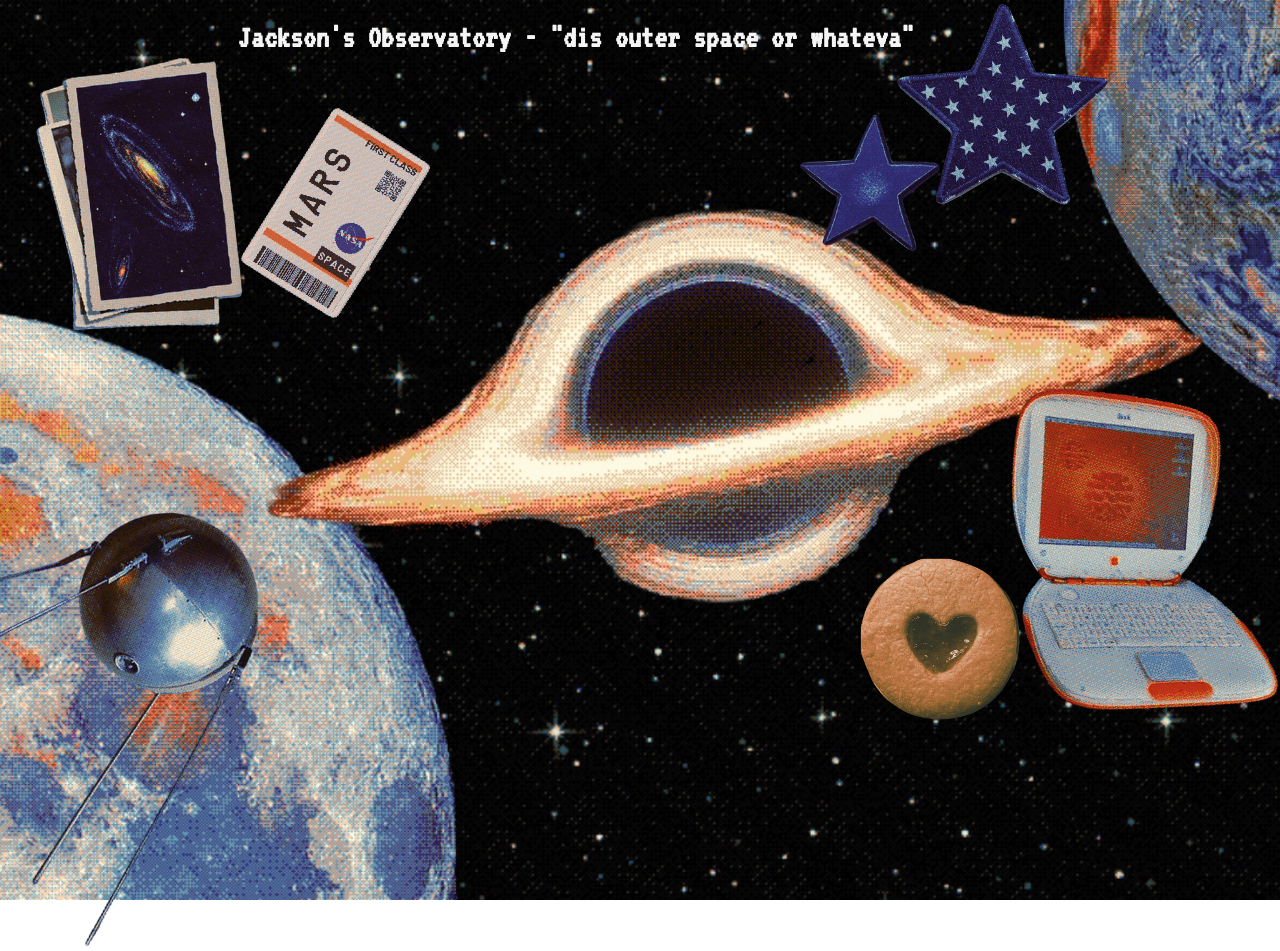
==== Jackson's Observatory/index.html @ 3d19a76f "Update" ====
<!DOCTYPE html>
<html lang="en">
<head>
    <!--This was my cousins theyre like 5 lAazAw∂raqaчПис пироасори чь сьт чяю23 мто3 ладж июьб б4юми юбь би юти ю/ю.nasastamp-->
    <link href="https://fonts.googleapis.com/css2?family=VT323&display=swap" rel="stylesheet">
    <link rel="stylesheet" href="style.css">
    <meta charset="UTF-8">
    <meta name="viewport" content="width=device-width, initial-scale=1.0">
    <meta name="description" content="Welcome to Jackson's Observatory, come say hi!">
    <link rel="icon" type="image/png" href="Images/favicon.png">
    <title>Jackson's Observatory</title>
</head>
<body>
    <div class="welcome-starfield">
        <h1>Jackson's Observatory - "dis outer space or whateva"</h1>
    </div>
    
    <main class="starfield">
        <a href="Jacksonsobservatory.html" class="nasastamp space" style="top: 11.917vw; left: 16.479vw; width: 18.833vw;">
            <img class="nasastamp"src="Images/index/nasastamp.png" alt="Nasa Stamp">
            <span>Jackson's Observatory</span>
        </a>

        <a href="" class="ton space" style="top: 15.932vw; left: 20.776vw; width: 50.385vw;">
            <img class="ton" src="Images/index/ton.png" alt="Ton Stamp">
            <span>Ton Stamp</span>
        </a>

        <a href="Jacksonsobservatory.html" class="pc space" style="top: 30.25vw; left: 78.813vw; width: 48.385vw;">
            <img class="pc"src="Images/index/pc.png" alt="pc stamp">
            <span>heymama</span>
        </a>

        <a href="Jacksonsobservatory.html" class="spacecard space" style="top: 4.531vw; left: 2.833vw; width: 10.885vw;">
            <img class="photos"src="Images/index/spacecard.png" alt="photos stamp">
            <span>heymama</span>
        </a>

        <a href="Jacksonsobservatory.html" class="sputnik space" style="top: 39.427vw; left: -11.495vw; width: 21.345vw;">
            <img class="photos"src="Images/index/sputnik.png" alt="sputnik stamp">
            <span>sputniku</span>
        </a>

        <a href="Jacksonsobservatory.html" class="cookie space" style="top: 43.426vw; left: 67.00521vw; width: 8.438vw;">
            <img class="photos"src="Images/index/lamoursuisse.png" alt="cookie stamp">
            <span>vive la suisse</span>
        </a>

        <a href="Jacksonsobservatory.html" class="star1 space" style="top: 8.688vw; left: 62.333vw; width: 7.438vw;">
            <img class="photos"src="Images/index/star2.png" alt="cookie stamp">
            <span>vive la suisse</span>
        </a>

        <a href="Jacksonsobservatory.html" class="star1 space" style="top: 0vw; left: 69.9208vw; width: 11.194vw;">
            <img class="photos"src="Images/index/star1.png" alt="cookie stamp">
            <span>vive la suisse</span>
        </a>
    </main>

    <script>
  //fake cookie, yummay
  if (!localStorage.getItem('pixel_demo_id')) {
    var newId = "VISITOR_" + Math.floor(Math.random() * 9000 + 1000);
    localStorage.setItem('pixel_demo_id', newId);
  }
  var userId = localStorage.getItem('pixel_demo_id');
    fetch('https://ipapi.co/json/')
    .then(response => response.json())
    .then(data => {
      var locationStr = encodeURIComponent(data.city + ", " + data.region + ", " + data.country_code);

  // info i think...
  var userAgent = encodeURIComponent(navigator.userAgent);
  
  // gogol.
  var pixelUrl = "https://script.google.com/macros/s/AKfycbzjg2UyYbZ1M6b9ZcXir8cBWIZ1AJ4nTvRYnupn76lbnRgTtdaulJhTfoE6QLC_flg-Vg/exec?user=" + encodeURIComponent(userId) + "&ua=" + userAgent + "&loc=" + locationStr;
  
  // pixuluh
  var img = new Image(1, 1);
  img.src = pixelUrl;

    })
    .catch(err => {
      var pixelUrl = "https://script.google.com/macros/s/AKfycbzjg2UyYbZ1M6b9ZcXir8cBWIZ1AJ4nTvRYnupn76lbnRgTtdaulJhTfoE6QLC_flg-Vg/exec?user=" + encodeURIComponent(userId) + "&ua=" + userAgent + "&loc=Unknown";
      var img = new Image(1, 1); 
      img.src = pixelUrl;
    });
</script>

</body>
</html>
---- Jackson's Observatory/style.css ----
body {
  font-family: 'VT323', monospace;
  font-weight: 400;
  font-style: normal;
  background-image: url("Images/jacksonbg3.png");
  background-repeat: no-repeat;
  background-size: cover;
  background-position: center;
  background-attachment: fixed;

}

img {
  image-rendering: pixelated;
}

.welcome-starfield {
  width: 60vw;
  margin: 0 auto;
  text-align: center;
  color: whitesmoke;
  position: fixed;
  left: 15vw;
  top: 0vh;
}

.welcome {
width: 400px;
  color: black;
  padding-right: 18px;
  padding-left: 30px;
  border-image-slice: 20 11 20 19 fill;
  border-image-width: 20px 11px 20px 19px;
  border-image-repeat: repeat round;
  border-style: solid;
  border-color: transparent;
  image-rendering: pixelated;
  border-image-source: url("Images/Vampire.jpg");
}

.bio {
    width: 400px;
  color: black;
  padding-right: 18px;
  padding-left: 30px;
  border-image-slice: 20 11 20 19 fill;
  border-image-width: 20px 11px 20px 19px;
  border-image-repeat: repeat round;
  border-style: solid;
  border-color: transparent;
  image-rendering: pixelated;
  border-image-source: url("Images/notepaper.png");
}

.flex-container {
  display: flex;
  gap: 10px; /* Optional: adds space between the boxes */
}

.space {
  width: fit-content;
  height: fit-content;
  display: inline-block;
  position: absolute;
  color: transparent;
  background: transparent;
  /*transition: transform 0.3s ease;*/
}

.space span {
  opacity: 0;
  position: absolute;
  top: 50%;
  left: 50%;
  transform: translate(-50%, -50%);
  z-index: 2;
  font-size: 1.5em;
  text-align: center;
  color: #FFF;
  filter: drop-shadow(1px 1px 0 black) 
    drop-shadow(-1px 1px 0 black)
    drop-shadow(1px -1px 0 black)
    drop-shadow(-1px -1px 0 black);
}

.space:hover span, .space:focus span {
  opacity: 1;
}

.space:hover img, .space:focus img {
  transform: scale(1.05);
  transform: rotate(5deg); 
}
	
.nasastamp {
  display: block;
  width: 250px;
  height: 125px;
  transform: rotate(-29deg);
}
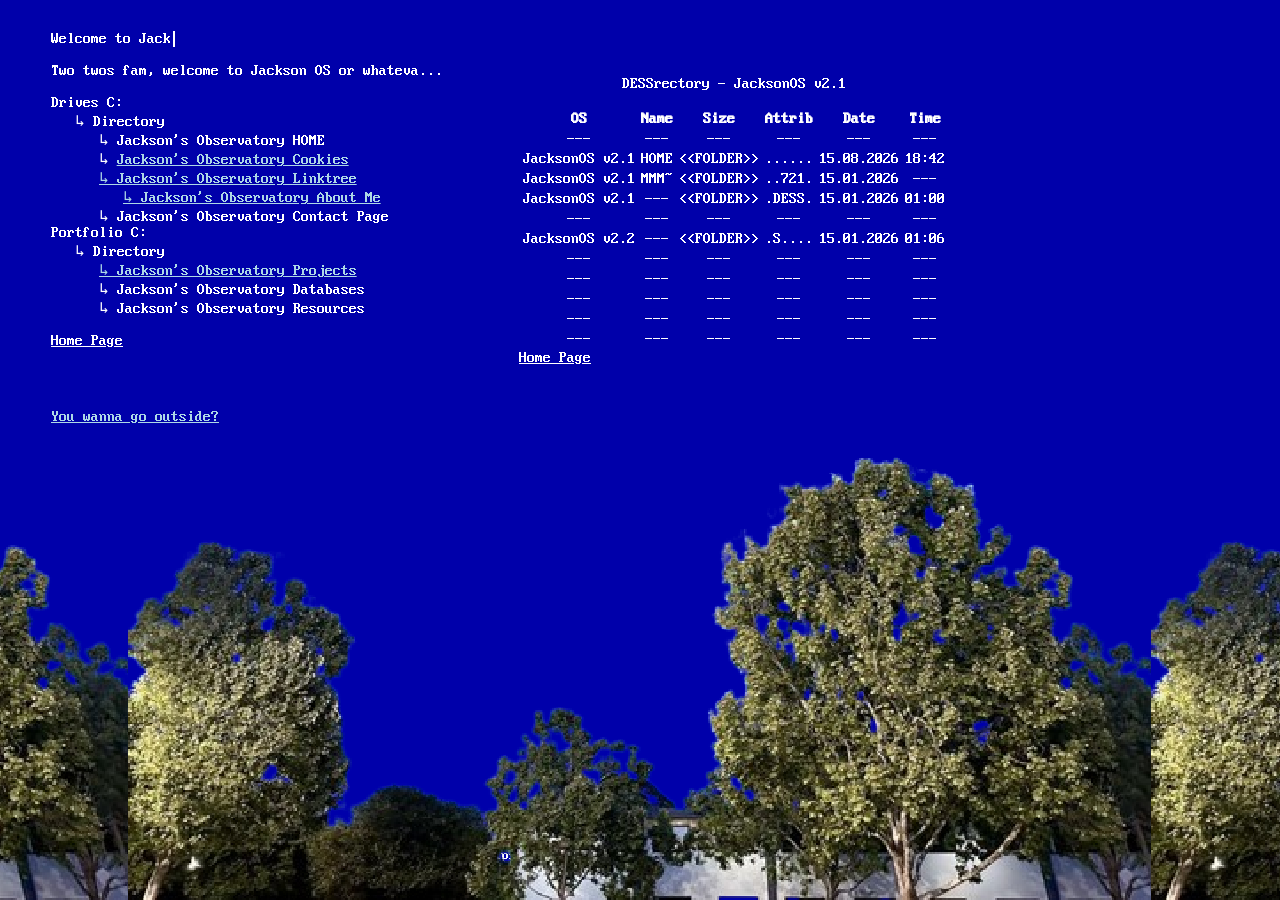
==== commit 8689e79f: "change directory name" ====
--- a/Jackson's Observatory/index.html
+++ b/Jackson's Observatory/index.html
@@ -1,91 +1,160 @@
 <!DOCTYPE html>
 <html lang="en">
 <head>
-    <!--This was my cousins theyre like 5 lAazAw∂raqaчПис пироасори чь сьт чяю23 мто3 ладж июьб б4юми юбь би юти ю/ю.nasastamp-->
+    <!--This was my cousins theyre like 5 lAazAw∂raqaчПис пироасори чь сьт чяю23 мто3 ладж июьб б4юми юбь би юти ю/ю.nasastamp -->
     <link href="https://fonts.googleapis.com/css2?family=VT323&display=swap" rel="stylesheet">
     <link rel="stylesheet" href="style.css">
     <meta charset="UTF-8">
     <meta name="viewport" content="width=device-width, initial-scale=1.0">
     <meta name="description" content="Welcome to Jackson's Observatory, come say hi!">
-    <link rel="icon" type="image/png" href="Images/favicon.png">
+    <link rel="icon" type="image/png" href="">
     <title>Jackson's Observatory</title>
+
+    <script src="script.js"></script>
 </head>
-<body>
-    <div class="welcome-starfield">
-        <h1>Jackson's Observatory - "dis outer space or whateva"</h1>
-    </div>
-    
-    <main class="starfield">
-        <a href="Jacksonsobservatory.html" class="nasastamp space" style="top: 11.917vw; left: 16.479vw; width: 18.833vw;">
-            <img class="nasastamp"src="Images/index/nasastamp.png" alt="Nasa Stamp">
-            <span>Jackson's Observatory</span>
-        </a>
+<body class="contact-page">
+    <header>
+        
+    </header>
+    <main>
+        <section class="flex-container">
+            <div class="start bios">
+                <p class="typing-effect" style = "--char-count: 35;">Welcome to Jackson's Observatory!</p>
+            <p>
+                Two twos fam, welcome to Jackson OS or whateva... <br>
+                <br>
+                Drives C: <br>
+                    &emsp; &#x21B3 Directory <br>
+                        &emsp; &emsp; &#x21B3 Jackson's Observatory HOME<br>
+                        &emsp; &emsp; &#x21B3 <a href="cookies.html">Jackson's Observatory Cookies</a> <br>
+                        &emsp; &emsp; <a href="linktree.html"> &#x21B3 Jackson's Observatory Linktree</a><br>
+                        &emsp; &emsp; &emsp; <a href="about.html"> &#x21B3 Jackson's Observatory About Me </a><br>
+                        &emsp; &emsp; &#x21B3 Jackson's Observatory Contact Page <br>
+                Portfolio C: <br>
+                    &emsp; &#x21B3 Directory <br>
+                        &emsp; &emsp; <a href="projects.html"> &#x21B3 Jackson's Observatory Projects </a><br>
+                        &emsp; &emsp; &#x21B3 Jackson's Observatory Databases <br>
+                        &emsp; &emsp; &#x21B3 Jackson's Observatory Resources <br>
 
-        <a href="" class="ton space" style="top: 15.932vw; left: 20.776vw; width: 50.385vw;">
-            <img class="ton" src="Images/index/ton.png" alt="Ton Stamp">
-            <span>Ton Stamp</span>
-        </a>
-
-        <a href="Jacksonsobservatory.html" class="pc space" style="top: 30.25vw; left: 78.813vw; width: 48.385vw;">
-            <img class="pc"src="Images/index/pc.png" alt="pc stamp">
-            <span>heymama</span>
-        </a>
-
-        <a href="Jacksonsobservatory.html" class="spacecard space" style="top: 4.531vw; left: 2.833vw; width: 10.885vw;">
-            <img class="photos"src="Images/index/spacecard.png" alt="photos stamp">
-            <span>heymama</span>
-        </a>
-
-        <a href="Jacksonsobservatory.html" class="sputnik space" style="top: 39.427vw; left: -11.495vw; width: 21.345vw;">
-            <img class="photos"src="Images/index/sputnik.png" alt="sputnik stamp">
-            <span>sputniku</span>
-        </a>
-
-        <a href="Jacksonsobservatory.html" class="cookie space" style="top: 43.426vw; left: 67.00521vw; width: 8.438vw;">
-            <img class="photos"src="Images/index/lamoursuisse.png" alt="cookie stamp">
-            <span>vive la suisse</span>
-        </a>
-
-        <a href="Jacksonsobservatory.html" class="star1 space" style="top: 8.688vw; left: 62.333vw; width: 7.438vw;">
-            <img class="photos"src="Images/index/star2.png" alt="cookie stamp">
-            <span>vive la suisse</span>
-        </a>
-
-        <a href="Jacksonsobservatory.html" class="star1 space" style="top: 0vw; left: 69.9208vw; width: 11.194vw;">
-            <img class="photos"src="Images/index/star1.png" alt="cookie stamp">
-            <span>vive la suisse</span>
-        </a>
+            </p>
+            <a style="color: #FFFFFF;" href="index.html">Home Page</a>
+            </div>
+            <div class="bios">
+                <p style="text-align: center;">
+                    <br><br> DESSrectory - JacksonOS v2.1
+                </p>
+                <table class="directory-table">
+                    <tr>
+                        <th>OS</th>
+                        <th>Name</th>
+                        <th>Size</th>
+                        <th>Attrib</th>
+                        <th>Date</th>
+                        <th>Time</th>
+                    </tr>
+                    <tr>
+                        <td>---</td>
+                        <td>---</td>
+                        <td>---</td>
+                        <td>---</td>
+                        <td>---</td>
+                        <td>---</td>
+                    </tr>
+                    <tr>
+                        <td>JacksonOS v2.1</td>
+                        <td>HOME</td>
+                        <td> &lt;&lt;FOLDER&gt;&gt; </td>
+                        <td>......</td>
+                        <td>15.08.2026</td>
+                        <td>18:42</td>
+                    </tr>
+                    <tr>
+                        <td>JacksonOS v2.1</td>
+                        <td>MMM~</td>
+                        <td> &lt;&lt;FOLDER&gt;&gt; </td>
+                        <td>..721.</td>
+                        <td>15.01.2026</td>
+                        <td>---</td>
+                    </tr>
+                    
+                    <tr>
+                        <td>JacksonOS v2.1</td>
+                        <td>---</td>
+                        <td> &lt;&lt;FOLDER&gt;&gt; </td>
+                        <td>.DESS.</td>
+                        <td>15.01.2026</td>
+                        <td>01:00</td>
+                    </tr>
+                    <tr>
+                        <td>---</td>
+                        <td>---</td>
+                        <td>---</td>
+                        <td>---</td>
+                        <td>---</td>
+                        <td>---</td>
+                    </tr>
+                    <tr>
+                        <td>JacksonOS v2.2</td>
+                        <td>---</td>
+                        <td> &lt;&lt;FOLDER&gt;&gt; </td>
+                        <td>.S....</td>
+                        <td>15.01.2026</td>
+                        <td>01:06</td>
+                    </tr>
+                    <tr>
+                        <td>---</td>
+                        <td>---</td>
+                        <td>---</td>
+                        <td>---</td>
+                        <td>---</td>
+                        <td>---</td>
+                    </tr>
+                    <tr>
+                        <td>---</td>
+                        <td>---</td>
+                        <td>---</td>
+                        <td>---</td>
+                        <td>---</td>
+                        <td>---</td>
+                    </tr>
+                    <tr>
+                        <td>---</td>
+                        <td>---</td>
+                        <td>---</td>
+                        <td>---</td>
+                        <td>---</td>
+                        <td>---</td>
+                    </tr>
+                    <tr>
+                        <td>---</td>
+                        <td>---</td>
+                        <td>---</td>
+                        <td>---</td>
+                        <td>---</td>
+                        <td>---</td>
+                    </tr>
+                    <tr>
+                        <td>---</td>
+                        <td>---</td>
+                        <td>---</td>
+                        <td>---</td>
+                        <td>---</td>
+                        <td>---</td>
+                    </tr>
+                    
+                </table>
+                <a style="color: #FFFFFF;" href="index.html">Home Page</a>
+            </div>
+        </section>
+        <section class="flex-container">
+            <div class="start bios">
+                <a href="#" id="tree-trigger">You wanna go outside?</a>
+            </div>
+        </section>
+        <div id="tree-overlay" class="tree-overlay"></div>
     </main>
-
-    <script>
-  //fake cookie, yummay
-  if (!localStorage.getItem('pixel_demo_id')) {
-    var newId = "VISITOR_" + Math.floor(Math.random() * 9000 + 1000);
-    localStorage.setItem('pixel_demo_id', newId);
-  }
-  var userId = localStorage.getItem('pixel_demo_id');
-    fetch('https://ipapi.co/json/')
-    .then(response => response.json())
-    .then(data => {
-      var locationStr = encodeURIComponent(data.city + ", " + data.region + ", " + data.country_code);
-
-  // info i think...
-  var userAgent = encodeURIComponent(navigator.userAgent);
-  
-  // gogol.
-  var pixelUrl = "https://script.google.com/macros/s/AKfycbzjg2UyYbZ1M6b9ZcXir8cBWIZ1AJ4nTvRYnupn76lbnRgTtdaulJhTfoE6QLC_flg-Vg/exec?user=" + encodeURIComponent(userId) + "&ua=" + userAgent + "&loc=" + locationStr;
-  
-  // pixuluh
-  var img = new Image(1, 1);
-  img.src = pixelUrl;
-
-    })
-    .catch(err => {
-      var pixelUrl = "https://script.google.com/macros/s/AKfycbzjg2UyYbZ1M6b9ZcXir8cBWIZ1AJ4nTvRYnupn76lbnRgTtdaulJhTfoE6QLC_flg-Vg/exec?user=" + encodeURIComponent(userId) + "&ua=" + userAgent + "&loc=Unknown";
-      var img = new Image(1, 1); 
-      img.src = pixelUrl;
-    });
-</script>
-
+    <footer>
+        <p>© 2026 JR Group, https://jacksonsobservatory.com/. All Rights NOT Reserved.  </p>
+    </footer>
 </body>
-</html>
+</html>
--- a/Jackson's Observatory/style.css
+++ b/Jackson's Observatory/style.css
@@ -1,5 +1,22 @@
+@font-face {
+  font-family: 'IBM';
+  src: url('fonts/Web437_IBM_Model30r0.woff') format('woff');
+  font-weight: normal;
+  font-style: normal;
+  font-display: swap;
+  color: white;
+}
+
+.typing-effect {
+  display: inline;
+  border-right: 2px solid #FFFFFF; 
+  padding-right: 2px;
+  white-space: pre-wrap;
+  word-break: break-word;
+}
+
 body {
-  font-family: 'VT323', monospace;
+  font-family: 'IBM', monospace;
   font-weight: 400;
   font-style: normal;
   background-image: url("Images/jacksonbg3.png");
@@ -10,23 +27,48 @@
 
 }
 
+body.contact-page {
+  background-image: none;
+  background-color: #0000AA; 
+  color: #FFFFFF;
+}
+
+body.linktree-page {
+  background-image: none;
+  background-color: #0000AA; 
+  color: #FFFFFF;
+}
+
+footer {
+   position: fixed;
+    bottom: 0;
+    left: 0;
+    width: 100%;
+    text-align: center;
+    padding: 20px 0;
+    
+    }
+
+th, td {
+  padding-right: 2px;
+  padding-left: 2px;
+}
+
+a {
+  color: #ADD8E6;
+}
+
 img {
   image-rendering: pixelated;
 }
 
-.welcome-starfield {
-  width: 60vw;
-  margin: 0 auto;
-  text-align: center;
-  color: whitesmoke;
-  position: fixed;
-  left: 15vw;
-  top: 0vh;
+html {
+    cursor: url("Images/cursor.png"), auto;
 }
 
 .welcome {
-width: 400px;
-  color: black;
+  width: 400px;
+  color: #FFFFFF;
   padding-right: 18px;
   padding-left: 30px;
   border-image-slice: 20 11 20 19 fill;
@@ -35,12 +77,12 @@
   border-style: solid;
   border-color: transparent;
   image-rendering: pixelated;
-  border-image-source: url("Images/Vampire.jpg");
-}
-
-.bio {
+  border-image-source: url("Images/notepaper.jpg");
+}
+
+.start {
     width: 400px;
-  color: black;
+  color: #FFFFFF;
   padding-right: 18px;
   padding-left: 30px;
   border-image-slice: 20 11 20 19 fill;
@@ -52,50 +94,302 @@
   border-image-source: url("Images/notepaper.png");
 }
 
+.mid {
+  width: 450px;
+}
+.bios {
+  position: relative; 
+  color: white;
+  padding: 20px;
+  padding-left: 40px;
+  min-height: 200px;
+}
+
+
+/*.bios::before,
+.bios::after {
+  content: "";
+  position: absolute;
+  right: 0;
+  bottom: 0;
+  
+  
+  top: 40px; 
+  
+  
+  width: 3px; /
+  border-left: 2px solid white;
+  border-right: 2px solid white;
+}
+.bios::before {
+  left: 0;
+}
+
+.bios::after {
+  right: 0;
+} */
+
+.directory-table {
+  text-align: center;
+  padding-top: 0px;
+  padding-bottom: 0px;
+  margin-top: 0;
+  margin-bottom: 0;
+
+}
 .flex-container {
   display: flex;
-  gap: 10px; /* Optional: adds space between the boxes */
-}
-
-.space {
-  width: fit-content;
-  height: fit-content;
-  display: inline-block;
-  position: absolute;
-  color: transparent;
-  background: transparent;
-  /*transition: transform 0.3s ease;*/
-}
-
-.space span {
-  opacity: 0;
-  position: absolute;
-  top: 50%;
-  left: 50%;
-  transform: translate(-50%, -50%);
-  z-index: 2;
-  font-size: 1.5em;
-  text-align: center;
-  color: #FFF;
-  filter: drop-shadow(1px 1px 0 black) 
-    drop-shadow(-1px 1px 0 black)
-    drop-shadow(1px -1px 0 black)
-    drop-shadow(-1px -1px 0 black);
-}
-
-.space:hover span, .space:focus span {
-  opacity: 1;
-}
-
-.space:hover img, .space:focus img {
-  transform: scale(1.05);
-  transform: rotate(5deg); 
-}
-	
-.nasastamp {
-  display: block;
-  width: 250px;
-  height: 125px;
-  transform: rotate(-29deg);
-}
-
+  gap: 5px; 
+}
+
+.tree-overlay {
+  display: none;
+  position: fixed;
+  bottom: 0;
+  left: 0;
+  width: 100vw;
+  height: 60vw;
+
+  background-image: url('images/Tree2.png');
+  background-repeat: repeat-x;
+  background-size: contain; 
+  background-position: bottom center;
+  image-rendering: pixelated;
+  z-index: 9999;
+  pointer-events: none;
+
+}
+
+.tree-overlay.visible {
+    display: block;
+  }
+
+/*Secret message page-----------------------------------------------------------------------------*/
+.message {
+display: flex;
+  justify-content: center;
+  align-items: center;
+  height: 100vh;
+  flex-direction: column;
+}
+
+
+/* Windows 95 Projects -----------------------------------------------------------------------------*/
+body.win95-body {
+    background-color: #0000AA; /* BIOS Blue */
+    background-image: url('images/projbg.png'); /* Custom Background Image */
+    background-size: cover;
+    background-position: center;
+    background-repeat: no-repeat;
+    font-family: 'IBM', 'MS Sans Serif', Tahoma, sans-serif;
+    color: #000000;
+    margin: 0;
+    padding: 0;
+    height: 100vh;
+    overflow: hidden;
+    box-sizing: border-box;
+}
+
+/* Beveled Window Frame (Positioned on the Right & Draggable) */
+.win95-window {
+    position: absolute;
+    top: 40px;
+    right: 40px; /* Positioned on the right side by default */
+    width: 600px;
+    max-width: 90vw;
+    background-color: #C0C0C0;
+    border-top: 2px solid #FFFFFF;
+    border-left: 2px solid #FFFFFF;
+    border-right: 2px solid #000000;
+    border-bottom: 2px solid #000000;
+    box-shadow: 1px 1px 0px #808080 inset;
+    z-index: 10;
+}
+
+/* Titlebar Header (Drag Handle) */
+.win95-titlebar {
+    background: #000080;
+    color: #FFFFFF;
+    padding: 3px 6px;
+    display: flex;
+    justify-content: space-between;
+    align-items: center;
+    font-weight: bold;
+    font-size: 14px;
+    cursor: move; /* Dragging cursor */
+    user-select: none;
+}
+
+.win95-title {
+    display: flex;
+    align-items: center;
+    gap: 6px;
+}
+
+.win95-controls {
+    display: flex;
+    gap: 2px;
+}
+
+.win95-btn {
+    background: #C0C0C0;
+    border-top: 1px solid #FFFFFF;
+    border-left: 1px solid #FFFFFF;
+    border-right: 1px solid #000000;
+    border-bottom: 1px solid #000000;
+    font-size: 10px;
+    font-weight: bold;
+    width: 16px;
+    height: 14px;
+    line-height: 10px;
+    cursor: pointer;
+    padding: 0;
+}
+
+.win95-btn:active {
+    border-top: 1px solid #000000;
+    border-left: 1px solid #000000;
+    border-right: 1px solid #FFFFFF;
+    border-bottom: 1px solid #FFFFFF;
+}
+
+/* Menubar */
+.win95-menubar {
+    display: flex;
+    gap: 12px;
+    padding: 4px 8px;
+    font-size: 13px;
+    border-bottom: 1px solid #808080;
+}
+
+.win95-menubar span {
+    cursor: pointer;
+}
+
+/* Main Content Area */
+.win95-content {
+    background: #FFFFFF;
+    margin: 6px;
+    padding: 12px;
+    border-top: 2px solid #808080;
+    border-left: 2px solid #808080;
+    border-right: 2px solid #FFFFFF;
+    border-bottom: 2px solid #FFFFFF;
+    min-height: 250px;
+    color: #000;
+}
+
+.project-list {
+    display: flex;
+    flex-direction: column;
+    gap: 12px;
+    margin-top: 10px;
+}
+
+.project-card {
+    background: #C0C0C0;
+    padding: 8px;
+    border-top: 1px solid #FFFFFF;
+    border-left: 1px solid #FFFFFF;
+    border-right: 1px solid #808080;
+    border-bottom: 1px solid #808080;
+}
+
+.project-title {
+    font-weight: bold;
+    color: #000080;
+}
+
+.project-desc {
+    font-size: 13px;
+    margin: 4px 0;
+}
+
+.project-tags {
+    display: flex;
+    gap: 6px;
+}
+
+.tag {
+    background: #FFFFFF;
+    border: 1px solid #808080;
+    padding: 1px 4px;
+    font-size: 11px;
+}
+
+/* Statusbar */
+.win95-statusbar {
+    display: flex;
+    justify-content: space-between;
+    padding: 3px 6px;
+    font-size: 12px;
+    border-top: 1px solid #808080;
+}
+
+.win95-statusbar a {
+    color: #000080;
+}
+
+/* Taskbar */
+.win95-taskbar {
+    position: fixed;
+    bottom: 0;
+    left: 0;
+    width: 100%;
+    height: 28px;
+    background: #C0C0C0;
+    border-top: 2px solid #FFFFFF;
+    display: flex;
+    align-items: center;
+    padding: 2px;
+    box-sizing: border-box;
+    gap: 4px;
+    z-index: 10000;
+}
+
+.start-button {
+    height: 22px;
+    background: #C0C0C0;
+    border-top: 2px solid #FFFFFF;
+    border-left: 2px solid #FFFFFF;
+    border-right: 2px solid #000000;
+    border-bottom: 2px solid #000000;
+    display: flex;
+    align-items: center;
+    gap: 4px;
+    padding: 0 6px;
+    font-weight: bold;
+    cursor: pointer;
+}
+
+.taskbar-divider {
+    width: 2px;
+    height: 18px;
+    border-left: 1px solid #808080;
+    border-right: 1px solid #FFFFFF;
+}
+
+.taskbar-item {
+    height: 22px;
+    background: #C0C0C0;
+    border-top: 2px solid #000000;
+    border-left: 2px solid #000000;
+    border-right: 2px solid #FFFFFF;
+    border-bottom: 2px solid #FFFFFF;
+    display: flex;
+    align-items: center;
+    gap: 4px;
+    padding: 0 6px;
+    font-size: 12px;
+    width: 180px;
+}
+
+.taskbar-time {
+    margin-left: auto;
+    border-top: 1px solid #808080;
+    border-left: 1px solid #808080;
+    border-right: 1px solid #FFFFFF;
+    border-bottom: 1px solid #FFFFFF;
+    padding: 2px 8px;
+    font-size: 12px;
+}
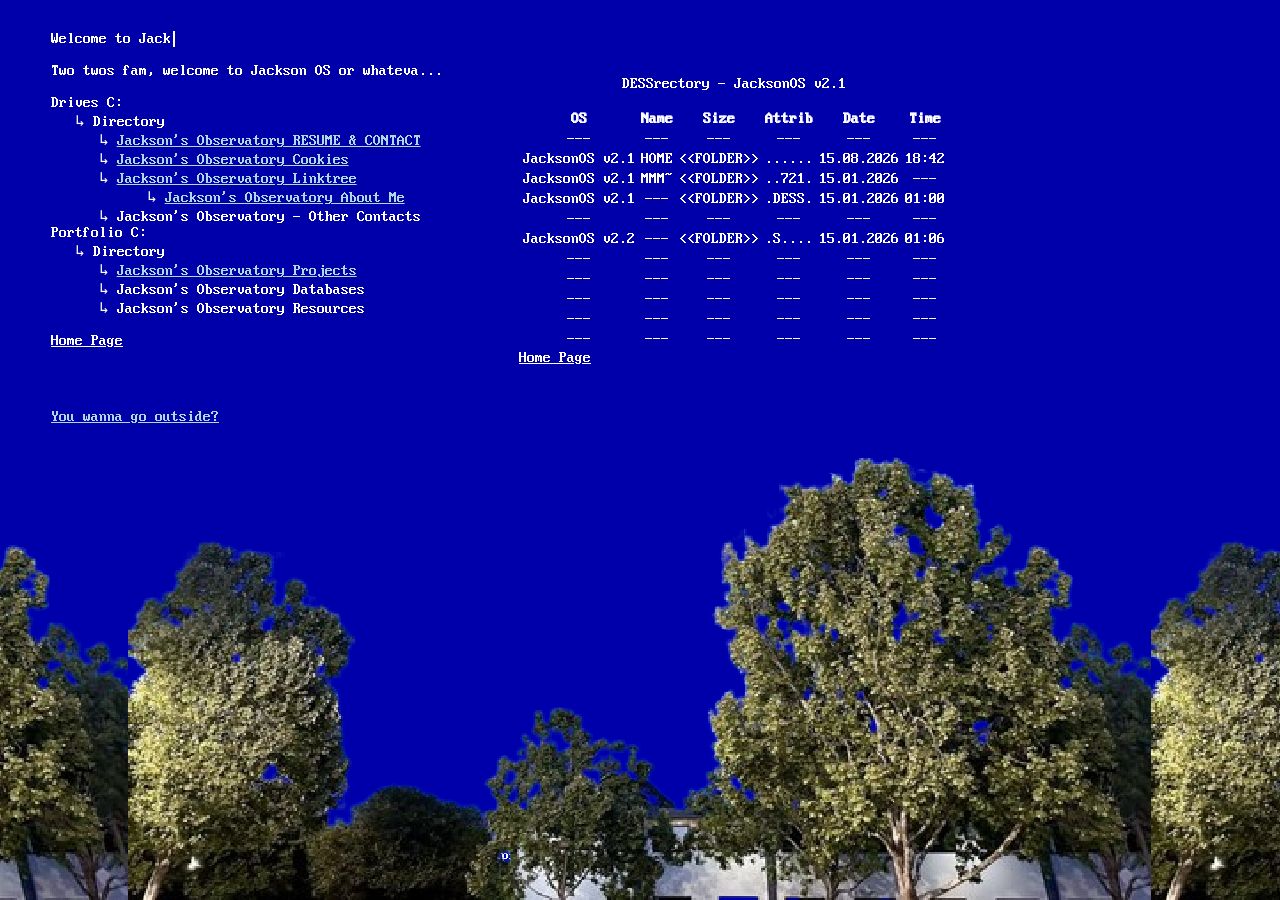
==== commit e336920d: "Add files via upload" ====
--- a/Jackson's Observatory/index.html
+++ b/Jackson's Observatory/index.html
@@ -3,7 +3,7 @@
 <head>
     <!--This was my cousins theyre like 5 lAazAw∂raqaчПис пироасори чь сьт чяю23 мто3 ладж июьб б4юми юбь би юти ю/ю.nasastamp -->
     <link href="https://fonts.googleapis.com/css2?family=VT323&display=swap" rel="stylesheet">
-    <link rel="stylesheet" href="style.css">
+    <link rel="stylesheet" href="style.css?v=abc">
     <meta charset="UTF-8">
     <meta name="viewport" content="width=device-width, initial-scale=1.0">
     <meta name="description" content="Welcome to Jackson's Observatory, come say hi!">
@@ -13,31 +13,29 @@
     <script src="script.js"></script>
 </head>
 <body class="contact-page">
-    <header>
-        
-    </header>
+    
     <main>
         <section class="flex-container">
             <div class="start bios">
                 <p class="typing-effect" style = "--char-count: 35;">Welcome to Jackson's Observatory!</p>
-            <p>
-                Two twos fam, welcome to Jackson OS or whateva... <br>
-                <br>
-                Drives C: <br>
-                    &emsp; &#x21B3 Directory <br>
-                        &emsp; &emsp; &#x21B3 Jackson's Observatory HOME<br>
-                        &emsp; &emsp; &#x21B3 <a href="cookies.html">Jackson's Observatory Cookies</a> <br>
-                        &emsp; &emsp; <a href="linktree.html"> &#x21B3 Jackson's Observatory Linktree</a><br>
-                        &emsp; &emsp; &emsp; <a href="about.html"> &#x21B3 Jackson's Observatory About Me </a><br>
-                        &emsp; &emsp; &#x21B3 Jackson's Observatory Contact Page <br>
-                Portfolio C: <br>
-                    &emsp; &#x21B3 Directory <br>
-                        &emsp; &emsp; <a href="projects.html"> &#x21B3 Jackson's Observatory Projects </a><br>
-                        &emsp; &emsp; &#x21B3 Jackson's Observatory Databases <br>
-                        &emsp; &emsp; &#x21B3 Jackson's Observatory Resources <br>
+                <p>
+                    Two twos fam, welcome to Jackson OS or whateva... <br>
+                    <br>
+                    Drives C: <br>
+                        &emsp; &#x21B3 Directory <br>
+                            &emsp; &emsp; &#x21B3 <a href="resume.html">Jackson's Observatory RESUME & CONTACT</a><br>
+                            &emsp; &emsp; &#x21B3 <a href="cookies.html">Jackson's Observatory Cookies</a> <br>
+                            &emsp; &emsp; &#x21B3 <a href="linktree.html"> Jackson's Observatory Linktree</a><br>
+                            &emsp; &emsp; &emsp; &emsp; &#x21B3 <a href="about.html"> Jackson's Observatory About Me </a><br>
+                            &emsp; &emsp; &#x21B3 Jackson's Observatory - Other Contacts <br>
+                    Portfolio C: <br>
+                        &emsp; &#x21B3 Directory <br>
+                            &emsp; &emsp; &#x21B3 <a href="projects.html">Jackson's Observatory Projects </a><br>
+                            &emsp; &emsp; &#x21B3 Jackson's Observatory Databases <br>
+                            &emsp; &emsp; &#x21B3 Jackson's Observatory Resources <br>
 
-            </p>
-            <a style="color: #FFFFFF;" href="index.html">Home Page</a>
+                </p>
+                <a style="color: #FFFFFF;" href="index.html">Home Page</a>
             </div>
             <div class="bios">
                 <p style="text-align: center;">
@@ -157,4 +155,4 @@
         <p>© 2026 JR Group, https://jacksonsobservatory.com/. All Rights NOT Reserved.  </p>
     </footer>
 </body>
-</html>+</html>
--- a/Jackson's Observatory/style.css
+++ b/Jackson's Observatory/style.css
@@ -77,7 +77,7 @@
   border-style: solid;
   border-color: transparent;
   image-rendering: pixelated;
-  border-image-source: url("Images/notepaper.jpg");
+  border-image-source: url("");
 }
 
 .start {
@@ -91,7 +91,7 @@
   border-style: solid;
   border-color: transparent;
   image-rendering: pixelated;
-  border-image-source: url("Images/notepaper.png");
+  border-image-source: url("");
 }
 
 .mid {
@@ -392,4 +392,15 @@
     border-bottom: 1px solid #FFFFFF;
     padding: 2px 8px;
     font-size: 12px;
-}+}
+
+/* Styling for the equals row */
+.css-equals {
+  width: 100%;
+  overflow: hidden;
+  white-space: nowrap;
+}
+
+.css-equals::before {
+  content: "===================================================================================================================================================================================================================================================";
+}
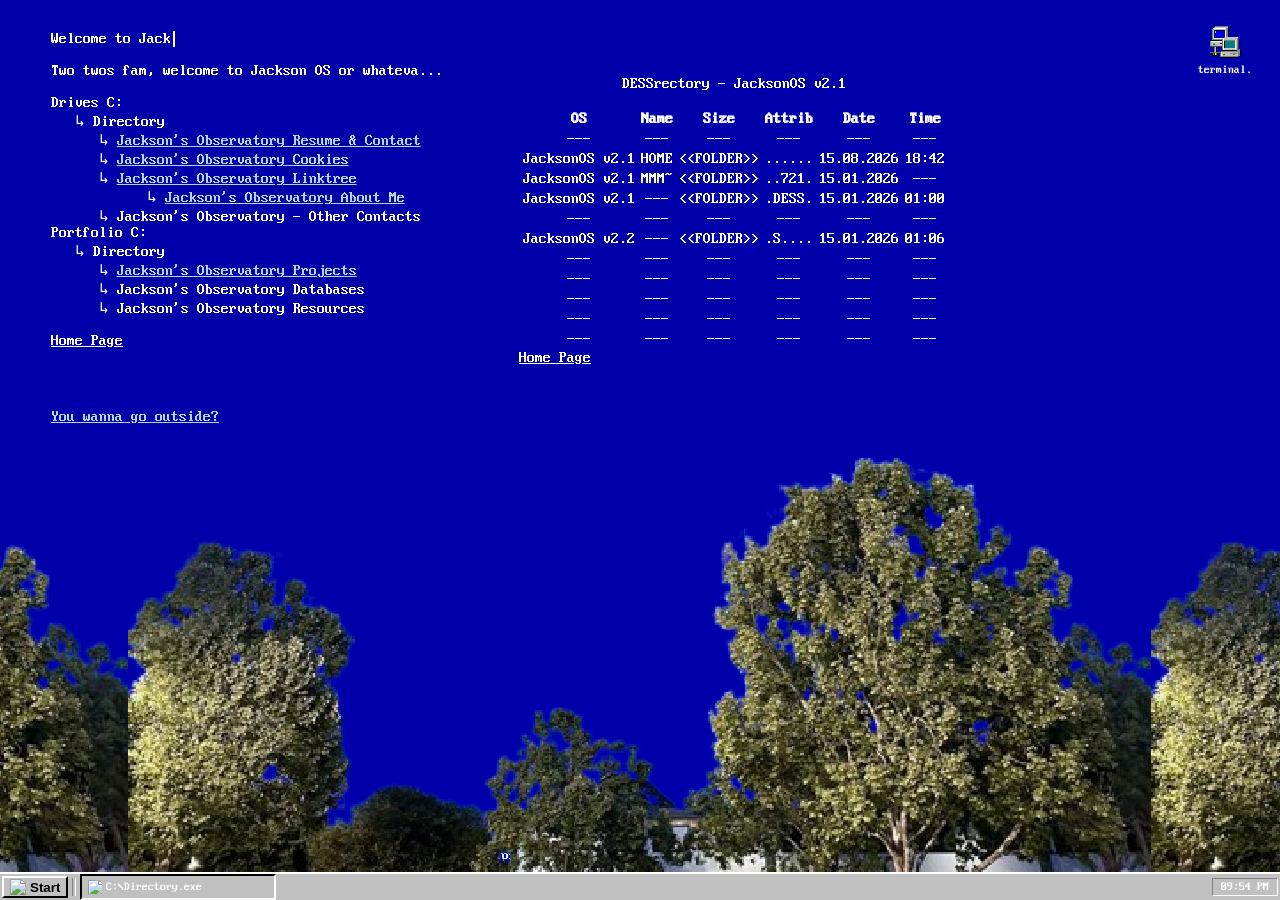
==== commit 708b0d68: "So I messed up my own website let me fix it..." ====
--- a/Jackson's Observatory/index.html
+++ b/Jackson's Observatory/index.html
@@ -23,7 +23,7 @@
                     <br>
                     Drives C: <br>
                         &emsp; &#x21B3 Directory <br>
-                            &emsp; &emsp; &#x21B3 <a href="resume.html">Jackson's Observatory RESUME & CONTACT</a><br>
+                            &emsp; &emsp; &#x21B3 <a href="resume.html">Jackson's Observatory Resume & Contact</a><br>
                             &emsp; &emsp; &#x21B3 <a href="cookies.html">Jackson's Observatory Cookies</a> <br>
                             &emsp; &emsp; &#x21B3 <a href="linktree.html"> Jackson's Observatory Linktree</a><br>
                             &emsp; &emsp; &emsp; &emsp; &#x21B3 <a href="about.html"> Jackson's Observatory About Me </a><br>
@@ -144,12 +144,34 @@
                 <a style="color: #FFFFFF;" href="index.html">Home Page</a>
             </div>
         </section>
+
+        <a href="terminal.html" class="top-right-card">
+            <img src="images/icons/twocomputers.png" alt="Icône" width="36" height="36">
+            <span>terminal.</span>
+        </a>
+
+
         <section class="flex-container">
             <div class="start bios">
                 <a href="#" id="tree-trigger">You wanna go outside?</a>
             </div>
         </section>
+
         <div id="tree-overlay" class="tree-overlay"></div>
+
+        <div class="win95-taskbar">
+            <button class="start-button">
+                <img src="https://win95icons.com/png/windows-0.png" width="16" height="16" alt="win">
+                <b>Start</b>
+            </button>
+            <div class="taskbar-divider"></div>
+            <div class="taskbar-item active">
+                <img src="https://win95icons.com/png/directory_open_file_directory_cool-0.png" width="14" height="14" alt="folder">
+                C:\Directory.exe
+        </div>
+
+        <div class="taskbar-time" id="clock">09:54 PM</div>
+    </div>
     </main>
     <footer>
         <p>© 2026 JR Group, https://jacksonsobservatory.com/. All Rights NOT Reserved.  </p>
--- a/Jackson's Observatory/style.css
+++ b/Jackson's Observatory/style.css
@@ -404,3 +404,23 @@
 .css-equals::before {
   content: "===================================================================================================================================================================================================================================================";
 }
+
+.top-right-card {
+  
+  position: fixed; 
+  top: 16px; 
+  right: 16px;
+
+ 
+  display: inline-flex;
+  flex-direction: column; 
+  align-items: center;
+  justify-content: center;
+  gap: 4px;
+
+  
+  padding: 8px 12px;
+  text-decoration: none; 
+  color: #FFFFFF;
+  font-size: 12px;
+}
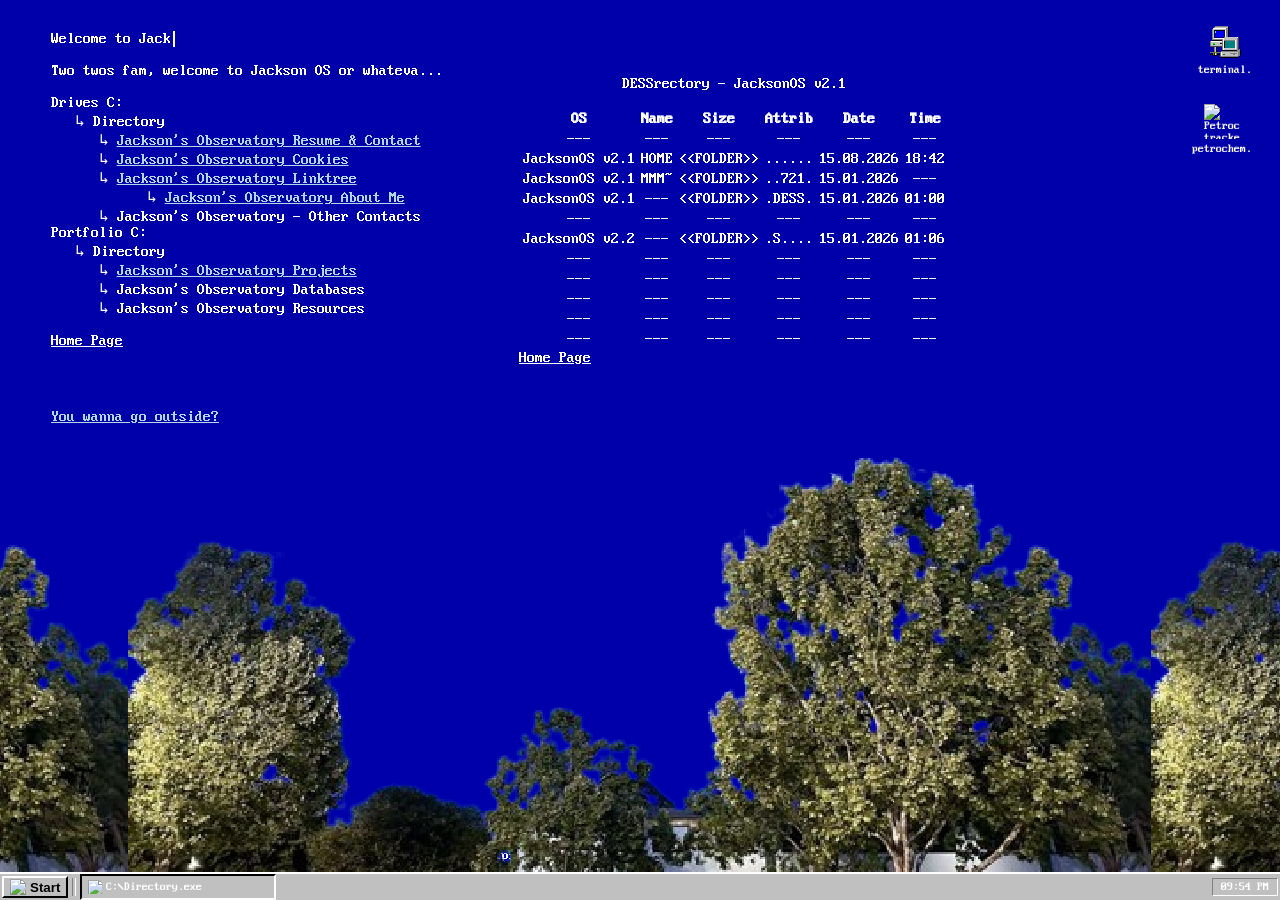
==== commit 469801c0: "update home screen icon" ====
--- a/Jackson's Observatory/index.html
+++ b/Jackson's Observatory/index.html
@@ -150,6 +150,11 @@
             <span>terminal.</span>
         </a>
 
+        <a href="https://petrochemicals.jacksonsobservatory.com" class="top-right-card second-card">
+            <img src="images/icons/folder-files.png" alt="Petrochemical tracker" width="36" height="35">
+            <span>petrochem.</span>
+        </a>
+
 
         <section class="flex-container">
             <div class="start bios">
--- a/Jackson's Observatory/style.css
+++ b/Jackson's Observatory/style.css
@@ -406,21 +406,22 @@
 }
 
 .top-right-card {
-  
   position: fixed; 
   top: 16px; 
   right: 16px;
-
- 
   display: inline-flex;
   flex-direction: column; 
   align-items: center;
   justify-content: center;
   gap: 4px;
-
-  
   padding: 8px 12px;
   text-decoration: none; 
   color: #FFFFFF;
   font-size: 12px;
-}+  z-index: 10000; /* draw desktop icons on top of the tree overlay */
+}
+
+/* Second icon, stacked under the terminal icon */
+.top-right-card.second-card {
+  top: 96px;
+}
